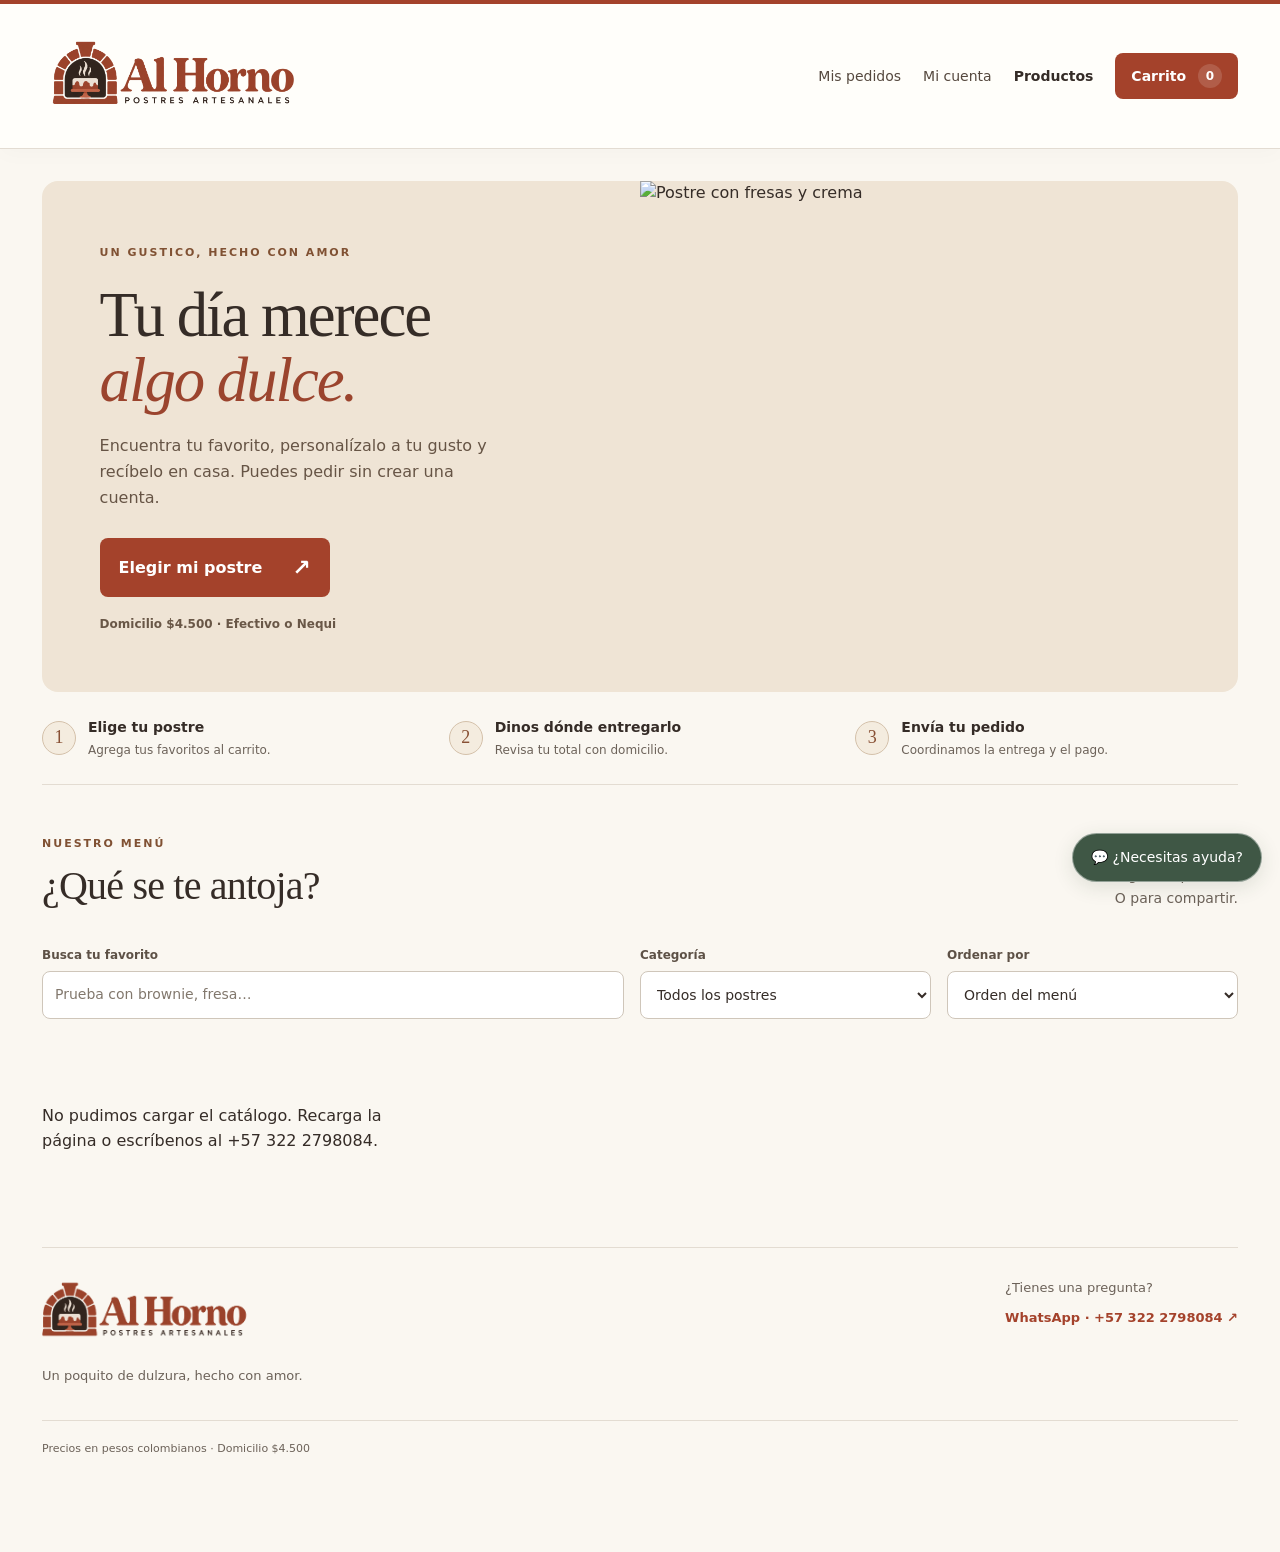
==== docs/index.html @ 8594e7c2 "Add shared product editor, configurable option prices and order confirmation" ====
<!doctype html><html lang="es"><head><meta charset="utf-8"><meta name="viewport" content="width=device-width,initial-scale=1"><meta name="theme-color" content="#ef7428"><title>Al Horno · Postres</title><style>
:root{--ink:#38251c;--accent:#e96923;--cream:#fff8ef;--line:#eadfd3}*{box-sizing:border-box}body{margin:0;background:var(--cream);color:var(--ink);font:16px system-ui,sans-serif}header{background:#fff;position:sticky;top:0;z-index:2;border-bottom:1px solid var(--line)}nav{max-width:1180px;margin:auto;padding:17px 24px;display:flex;justify-content:space-between;align-items:center}.brand{font-size:25px;font-weight:850}.brand small{display:block;font-size:10px;letter-spacing:3px}button,.btn{border:0;border-radius:14px;padding:13px 19px;background:var(--accent);color:white;font:inherit;font-weight:700;cursor:pointer;text-decoration:none}button:focus-visible,a:focus-visible,input:focus-visible,select:focus-visible,textarea:focus-visible{outline:3px solid #5b371b;outline-offset:3px}main{max-width:1180px;margin:auto;padding:30px 24px}.hero{display:grid;grid-template-columns:1.1fr 1fr;overflow:hidden;border-radius:30px;background:#f2e3d2;min-height:340px}.hero div{padding:40px}.hero img{width:100%;height:100%;max-height:380px;object-fit:cover}h1{font-size:clamp(32px,5vw,57px);line-height:1.07;margin:14px 0 22px;letter-spacing:-2px}p{line-height:1.6}.eyebrow{font-size:12px;font-weight:750;letter-spacing:2px}.filters{display:flex;gap:12px;flex-wrap:wrap;margin:24px 0}input,select,textarea{border:1px solid var(--line);border-radius:12px;background:white;padding:12px;font:inherit;width:100%;color:var(--ink)}.filters input{flex:2;min-width:180px}.filters select{flex:1;min-width:150px}.grid{display:grid;grid-template-columns:repeat(3,1fr);gap:22px}.card{background:#fff;border:1px solid var(--line);border-radius:23px;overflow:hidden}.card img{width:100%;height:200px;object-fit:cover}.card>div{padding:20px}.card h3{margin:4px 0}.card p{color:#78695f;min-height:50px;font-size:14px}.row{display:flex;justify-content:space-between;align-items:center;gap:12px}.price{font-size:21px;font-weight:800}.muted{color:#78695f;font-size:14px}.cart{margin-top:35px;background:white;padding:28px;border:1px solid var(--line);border-radius:24px;scroll-margin-top:95px}.item{padding:16px 0;border-bottom:1px solid var(--line)}.item button{padding:7px 12px}.fields{display:grid;grid-template-columns:1fr 1fr;gap:18px;margin:22px 0}.fields label{display:grid;gap:6px}.wide{grid-column:1/-1}footer{text-align:center;padding:30px;color:#78695f}.notice{background:#fff0db;border-radius:12px;padding:14px}.empty{padding:30px;text-align:center}dialog{border:1px solid var(--line);border-radius:25px;padding:28px;max-width:480px;width:calc(100% - 32px)}dialog::backdrop{background:#38251c88}dialog label{display:block;margin:12px 0}dialog label input[type=checkbox]{width:auto}.toast{position:fixed;bottom:22px;left:50%;transform:translateX(-50%);background:var(--ink);color:white;border-radius:20px;padding:13px 20px;z-index:5}.hidden{display:none}@media(max-width:750px){.hero{grid-template-columns:1fr}.hero img{height:200px}.hero div{padding:27px}.grid{grid-template-columns:repeat(2,1fr)}.fields{grid-template-columns:1fr}}@media(max-width:480px){main{padding:20px 14px}.grid{grid-template-columns:1fr}.brand{font-size:22px}.cart{padding:20px}.card img{height:220px}}
.hidden,[hidden]{display:none!important}.detail{max-width:1180px;margin:30px auto;padding:0 24px;display:grid;grid-template-columns:1.1fr 1fr;gap:45px}.detail>img{width:100%;height:620px;max-height:75vh;object-fit:cover;border-radius:18px}.detail h2{font:36px Georgia,serif}.detail label{display:block;margin:16px 0}.detail input[type=checkbox]{width:auto}.detail .btn{display:inline-block;margin:12px 8px 0 0}.detail button[type=submit]{width:100%;margin-top:16px}.cart{margin:10px auto;max-width:850px;min-height:60vh}.navlinks{display:flex;align-items:center;gap:18px}.navlinks>a:not(.btn){color:var(--ink);text-decoration:none}.chat{position:fixed;right:18px;bottom:18px;background:#21883e;color:white;padding:13px 17px;border-radius:12px;text-decoration:none;z-index:3}.toast{bottom:80px}.card>a{display:block}.card h3 a{color:inherit;text-decoration:none}.crumb{color:#78695f;text-decoration:none}.item strong{font-size:18px}@media(max-width:750px){.detail{grid-template-columns:1fr;gap:22px;padding:0 18px}.detail>img{height:320px}.detail h2{font-size:29px}.navlinks{gap:10px}.navlinks>a:not(.btn){font-size:14px}.chat{font-size:13px}.brand small{letter-spacing:1px}}
</style><link rel="icon" type="image/png" href="./assets/al-horno-icon-large.png?v=eda8414104"><link rel="stylesheet" href="./storefront.css?v=51cc67a4f5"><link rel="stylesheet" href="./clarity.css?v=5aaba95f4b"><link rel="stylesheet" href="./commerce.css?v=9906154c77"><script src="./remote-config.js?v=f0d3d9f87b"></script><script src="./pricing.js?v=50b1044f96"></script></head><body><a class="skip-link" href="#catalogo">Saltar al contenido</a><header><nav><a class="brand" href="./index.html" aria-label="Al Horno, inicio"><img class="brand-logo" src="./assets/al-horno-logo.png?v=1d40538fe6" alt="Al Horno · Postres artesanales" width="1942" height="809" fetchpriority="high"></a><div class="navlinks"><a href="#catalogo">Productos</a><a class="btn cart-link" href="./carrito.html">Carrito <span id="count" aria-live="polite">0</span></a></div></nav></header><main><section id="hero" class="hero"><div><span class="eyebrow">UN GUSTICO, HECHO CON AMOR</span><h1>Tu día merece<br><em>algo dulce.</em></h1><p>Encuentra tu favorito, personalízalo a tu gusto y recíbelo en casa. Puedes pedir sin crear una cuenta.</p><a class="btn" href="#catalogo">Elegir mi postre <span aria-hidden="true">↗</span></a><p class="hero-note">Domicilio $4.500 · Efectivo o Nequi</p></div><img src="https://images.unsplash.com/photo-1565958011703-44f9829ba187?auto=format&fit=crop&w=1000&q=84" alt="Postre con fresas y crema"></section><section id="catalogo"><ol class="how-to" aria-label="Cómo hacer tu pedido"><li><span>1</span><div><strong>Elige tu postre</strong><small>Agrega tus favoritos al carrito.</small></div></li><li><span>2</span><div><strong>Dinos dónde entregarlo</strong><small>Revisa tu total con domicilio.</small></div></li><li><span>3</span><div><strong>Envía tu pedido</strong><small>Coordinamos la entrega y el pago.</small></div></li></ol><div class="section-heading"><div><span class="eyebrow">NUESTRO MENÚ</span><h2>¿Qué se te antoja?</h2></div><p>Algo rico para ti.<br>O para compartir.</p></div><div class="filters"><label class="search-label">Busca tu favorito<input id="search" type="search" placeholder="Prueba con brownie, fresa…" aria-label="Buscar postres"></label><label>Categoría<select id="category" aria-label="Categoría"><option value="">Todos los postres</option></select></label><label>Ordenar por<select id="sort" aria-label="Ordenar por"><option value="menu">Orden del menú</option><option value="price-asc">Menor precio</option><option value="price-desc">Mayor precio</option><option value="name">Nombre: A a Z</option></select></label></div><div class="catalog-meta"><p id="results-count" role="status"></p><button id="clear-filters" class="text-button" hidden>Limpiar filtros</button></div><p id="catalog-status" role="status" hidden></p><div id="products" class="grid" aria-live="polite">Cargando postres…</div></section></main><section id="options" class="detail" hidden><img id="detailPhoto" alt=""><div><a class="crumb" href="#catalogo">Inicio / Nuestros productos</a><h2 id="dessert" tabindex="-1"></h2><p id="detailPrice" class="price"></p><p id="detailDescription"></p><form id="customize"><label>Tamaño<select name="size"><option>Original</option><option>Grande (por cotizar)</option></select></label><fieldset class="topping-group"><legend>¿Un toque extra? <span>(opcional)</span></legend><p class="muted">El total se actualiza al elegir. Las opciones sin precio se confirman antes de preparar el pedido.</p><div id="toppings"></div></fieldset><label>Notas para este postre (opcional)<textarea name="note" maxlength="300" placeholder="Cuéntanos cómo lo prefieres"></textarea></label><button type="submit">Agregar al carrito</button></form><a class="btn secondary" href="./carrito.html">Ir a mi carrito →</a><a class="crumb" href="#catalogo">Seguir comprando</a><p id="option-price-note" class="muted" aria-live="polite"></p></div></section><footer><div><img class="brand-logo" src="./assets/al-horno-logo.png?v=1d40538fe6" alt="Al Horno · Postres artesanales" width="1942" height="809" loading="lazy"><p>Un poquito de dulzura, hecho con amor.</p></div><div><span>¿Tienes una pregunta?</span><a href="https://wa.me/573222798084" target="_blank" rel="noopener">WhatsApp · +57 322 2798084 ↗</a></div><small>Precios en pesos colombianos · Domicilio $4.500</small></footer><a class="chat" href="https://wa.me/573222798084" target="_blank" rel="noopener">💬 Chatea con nosotros</a><div id="toast" class="toast hidden" role="status"></div><script src="./catalog.js?v=1d59ec8128"></script><script src="./storefront.js?v=91a97d02af"></script><script src="./admin-products.js?v=a3c7f817d7"></script><script src="./accounts.js?v=cd4191b934"></script><script src="./product-photos.js?v=41c7fa911b"></script></body></html>
---- docs/clarity.css ----
/* Readable storefront and separate checkout. */
:root{--ink:#352c27;--accent:#a4422b;--cream:#faf7f1;--line:#e3dcd2;--muted:#6c6259;--green:#3f5745;scroll-behavior:smooth}
body{background:var(--cream);line-height:1.5;-webkit-font-smoothing:antialiased}button,input,select,textarea{font:inherit}button,.btn{border-radius:8px;min-height:44px;transition:background .18s,transform .18s,box-shadow .18s}button:hover,.btn:hover{background:#83351f;box-shadow:0 4px 14px #42251515}button:active,.btn:active{transform:translateY(1px)}button:disabled{opacity:.55;cursor:not-allowed;box-shadow:none}a{color:var(--accent)}input,select,textarea{border-color:#cfc6ba;background:#fff;border-radius:8px;min-height:48px}textarea{resize:vertical}input::placeholder,textarea::placeholder{color:#82786d}input:focus,select:focus,textarea:focus{border-color:var(--accent)}:focus-visible{outline:3px solid #9c5c26;outline-offset:4px}h2{font:500 clamp(28px,3.4vw,40px)/1.15 Georgia,serif;letter-spacing:-.8px}h3{line-height:1.4}.muted{color:var(--muted);font-size:14px}.eyebrow{font-size:11px;letter-spacing:2px;color:#805133}.row{gap:16px}.skip-link{position:fixed;left:16px;top:-100px;z-index:20;background:white;padding:12px}.skip-link:focus{top:10px}
header{border-top:4px solid #a4422b;border-bottom:1px solid var(--line);box-shadow:0 4px 22px #30251a06;background:#fffefa}nav{max-width:1260px;padding:18px 32px;gap:24px}.brand{display:flex;align-items:center;gap:10px;text-decoration:none;white-space:nowrap;font:600 29px Georgia,serif;color:var(--ink)}.brand-icon{display:grid;place-items:center;background:#f2e4d6;color:#a4422b;width:42px;height:42px;border-radius:50%;font-size:32px}.brand small{font:600 9px system-ui;letter-spacing:2.2px;margin-top:5px;color:#7b6250}.navlinks{gap:22px;flex-wrap:wrap}.navlinks>a:not(.btn){font-size:14px;font-weight:600}.navlinks .account-link{border:0;background:none;padding:8px 0;color:#55483e;font-size:14px}.cart-link{display:flex;gap:12px;align-items:center;font-size:14px;padding:11px 16px}.cart-link #count{border-radius:50%;min-width:24px;height:24px;display:grid;place-items:center;background:#ffffff25;font-size:12px}.account-link{background:#fff;color:var(--ink);border:1px solid var(--line);padding:10px 14px;font-size:14px;display:inline-block;text-decoration:none}.account-link:hover{background:#f0e7dc;color:var(--ink)}
main{max-width:1260px;padding:32px}.hero{border-radius:16px;background:#efe4d5;border:0;min-height:410px;grid-template-columns:1fr 1fr;position:relative}.hero>div{padding:clamp(28px,4.5vw,58px);align-self:center}.hero h1{font:500 clamp(40px,4.9vw,66px)/1.04 Georgia,serif;letter-spacing:-2px;margin:20px 0}.hero h1 em{color:#9b442e;font-weight:400}.hero p{color:#665445;font-size:16px;max-width:390px;margin-bottom:28px}.hero .btn{display:inline-flex;gap:30px;align-items:center}.hero .btn span{font-size:22px}.hero .hero-note{margin:18px 0 0;font-size:12px;color:#695747;font-weight:600}.hero img{height:100%;max-height:470px;min-height:410px;object-fit:cover}
#catalogo{scroll-margin-top:110px}.how-to{list-style:none;display:grid;grid-template-columns:repeat(3,1fr);padding:25px 0;margin:0 0 45px;border-bottom:1px solid var(--line);gap:24px}.how-to li{display:flex;align-items:center;gap:12px}.how-to li>span{flex:none;border:1px solid #d4c1aa;background:#f4ecdf;width:34px;height:34px;border-radius:50%;display:grid;place-items:center;font:18px Georgia,serif;color:#885034}.how-to strong{display:block;font-size:14px;font-weight:650}.how-to small{display:block;font-size:12px;color:var(--muted);margin-top:3px}.section-heading{display:flex;justify-content:space-between;align-items:end;gap:20px}.section-heading h2{margin:9px 0}.section-heading p{font-size:14px;color:var(--muted);margin:0 0 9px}.filters{display:grid;grid-template-columns:2fr 1fr 1fr;gap:16px;margin:28px 0 8px}.filters label{font-size:12px;font-weight:650;color:#5d5146}.filters input,.filters select{display:block;margin-top:7px;font-size:14px;width:100%;min-width:0;font-weight:400;background:white}.catalog-meta{display:flex;justify-content:space-between;align-items:center;min-height:45px;margin-bottom:15px}.catalog-meta p{font-size:13px;color:var(--muted);margin:0}.text-button{border:0;background:transparent;color:var(--accent);padding:8px 4px;font-size:14px;font-weight:600;min-height:44px}.text-button:hover{background:#f5eee4;color:#7c3524;box-shadow:none}.grid{grid-template-columns:repeat(3,minmax(0,1fr));gap:26px}.card{background:#fffefa;border:1px solid var(--line);border-radius:12px;box-shadow:0 3px 8px #39241503;display:flex;flex-direction:column}.card:hover{transform:translateY(-4px);box-shadow:0 12px 28px #39241512}.card img{height:230px;display:block}.card>div{padding:22px;flex:1;display:flex;flex-direction:column}.card>div>.muted{font-size:10px;text-transform:uppercase;letter-spacing:1.6px;color:#856047;font-weight:700}.card h3{font:500 23px/1.2 Georgia,serif;margin:10px 0 0}.card p{font-size:14px;color:var(--muted);line-height:1.55;margin:12px 0 20px;flex:1;min-height:44px}.card .row{border-top:1px solid #eee7de;padding-top:16px;gap:8px;flex-wrap:wrap}.card .price{font-size:19px;font-weight:700;color:var(--ink)}.card button{font-size:13px;padding:10px 13px;background:#f0e5d7;color:#823c29;border:1px solid #e2c9b5}.card button:hover{background:#a4422b;color:white}.card button span{margin-left:5px}.empty{grid-column:1/-1;text-align:center;background:#fcf9f4;border:1px dashed #d5cabb;padding:38px 22px;border-radius:12px;width:100%}.empty h3{font:26px Georgia,serif;margin:12px 0}.empty p{color:var(--muted);font-size:14px;margin:12px auto 25px;max-width:380px}.empty .btn{display:inline-block}.empty-icon{font:50px Georgia,serif;color:#a76b47}
.detail{max-width:1260px;padding:10px 32px 35px;margin:25px auto;gap:55px;grid-template-columns:1fr 1fr}.detail>img{height:590px;max-height:75vh;border-radius:12px;box-shadow:none}.detail h2{font:42px/1.1 Georgia,serif;margin:24px 0 14px}.detail .price{font-size:26px;color:var(--accent)}.detail .crumb{font-size:13px}.detail label{font-size:14px;font-weight:600}.detail select,.detail textarea{margin-top:8px;font-weight:400}.detail form{border-top:1px solid var(--line);padding-top:8px;margin-top:26px}.topping-group{border:0;margin:22px 0 0;padding:0;min-width:0}.topping-group legend{font-weight:650;font-size:14px}.topping-group legend span{font-weight:400;color:var(--muted)}.topping-group .muted{font-size:12px;margin:5px 0 12px}#toppings{display:flex;gap:8px;flex-wrap:wrap}#toppings label{display:flex;align-items:center;gap:8px;border:1px solid var(--line);border-radius:8px;padding:10px 12px;margin:0;font-size:13px;font-weight:400;background:#fff}#toppings label:has(input:checked){border-color:var(--accent);background:#f7e7dc;color:#853821}#toppings input{min-height:0;accent-color:var(--accent);width:17px;height:17px;margin:0}.secondary{background:#f0e7dc;color:var(--ink);border:1px solid var(--line)}.secondary:hover{background:#e6d9c9;color:var(--ink)}.detail .secondary{font-size:14px}.detail .btn{margin-right:18px}
.cart{max-width:none;border:0;border-radius:0;background:none;box-shadow:none;padding:0;margin:0;min-height:65vh}.cart>.crumb{font-size:14px}.cart>.section-heading{margin:28px 0}.cart h2{font-size:44px}.cart-layout{display:grid;grid-template-columns:1.15fr 1fr;gap:32px;align-items:start}.cart-layout.is-empty{grid-template-columns:1fr}.cart-products,#checkout{background:#fffefa;border:1px solid var(--line);border-radius:12px;padding:26px}.cart-products h3,#checkout h3{font:24px Georgia,serif;margin:0 0 10px}.item{padding:22px 0;border-bottom:1px solid var(--line)}.item:last-child{border-bottom:0;padding-bottom:0}.item strong{font-size:16px}.item>.row:first-child{align-items:start}.item b{white-space:nowrap;font-size:15px}.item .muted{font-size:13px;overflow-wrap:anywhere}.item button{min-height:40px;border-radius:7px}.item [data-step]{background:#f2e8dc;color:var(--ink);border:1px solid #d8c8b7;min-width:40px}.item [data-remove]{background:none;color:#9c422d;font-size:12px;padding:8px}.fields{grid-template-columns:1fr 1fr;gap:14px;margin:22px 0}.fields label,.paylabel{font-size:13px;font-weight:600}.fields input,.fields textarea{font-size:14px;font-weight:400}.totals{padding:16px 18px;background:#f4ecdf;border-radius:10px;margin:22px 0;border:1px solid #e9decd}.totals .row{font-size:14px;margin:7px 0;padding:0}.totals .grand{border-top:1px solid #dcccba;padding-top:14px;margin-top:14px;font-size:18px;font-weight:700;align-items:start}.totals .grand>span:last-child{white-space:nowrap;font-size:22px;color:#963f2b}.checkout-help{font-size:12px;color:#6e5c4c;margin:12px 0 0}.paylabel{display:block;margin:20px 0}.paylabel select{margin-top:8px;font-weight:400;font-size:14px}.notice{background:#f6f0e5;color:#6b533c;font-size:13px;border-radius:8px;padding:13px 15px;line-height:1.6}#checkout>button[type=submit]{width:100%;font-size:15px}#checkout>.muted:last-child{font-size:12px;text-align:center;line-height:1.6}.chat{background:var(--green);color:white;border:1px solid #ffffff70;padding:13px 18px;border-radius:50px;font-size:14px;box-shadow:0 5px 20px #263f2920;cursor:pointer}.chat:hover{background:#2d4032}.toast{background:#352c27;border-radius:10px;max-width:calc(100% - 28px);width:max-content;font-size:14px;bottom:85px;box-shadow:0 8px 25px #352c2722}.crumb{color:#6b5949}.crumb:hover{color:var(--accent)}
dialog{background:#fffefa;border:1px solid var(--line);border-radius:16px;box-shadow:0 24px 90px #211b2240;padding:30px;max-height:90vh;overflow:auto}dialog::backdrop{background:#27211d88;backdrop-filter:blur(3px)}dialog h2{font-size:30px}.auth-modal{width:min(460px,calc(100% - 24px));max-width:460px}.auth-modal h2{margin:25px 0 20px}.auth-modal .close{min-width:44px;background:#f3eee7;color:var(--ink);padding:8px}.auth-modal label{font-size:14px;margin:17px 0}.auth-modal input,.auth-modal textarea{margin-top:7px}.auth-modal .auth-tabs{display:flex;gap:4px;background:#f2ebe0;border:0;border-radius:9px;padding:4px;margin-top:22px}.auth-modal .auth-tabs button{flex:1;background:none;color:#695749;font-size:14px;padding:10px 8px;border-radius:6px}.auth-modal .auth-tabs button[aria-selected=true]{background:#fffefa;color:#8c3b27;box-shadow:0 2px 8px #34241e12;border:0}.auth-modal .submit,.auth-modal form button[type=submit]{width:100%;margin:12px 0}.auth-guest{width:100%;background:#f2e9dc;color:var(--ink);border:1px solid #dfd1bf;font-size:14px;margin-top:8px}.auth-guest:hover{background:#e9dbca;color:var(--ink)}.auth-message{background:#f7eddb;border-left:3px solid #a76b30;border-radius:6px;padding:13px;font-size:14px;line-height:1.6}.auth-modal .password-toggle{display:block;margin:-10px 0 0 auto;font-size:12px}.dashboard{width:min(1000px,calc(100% - 24px));max-width:1000px;padding:30px;border-radius:16px}.dashboard>.row{align-items:start}.dashboard h2{margin:5px 0;font-size:32px}.panel-tools{display:flex;justify-content:space-between;align-items:center;gap:12px;border-bottom:1px solid var(--line);padding:12px 0 20px;margin-bottom:20px}.panel-tabs{display:flex;gap:8px}.panel-tabs button[aria-pressed=true]{background:var(--green);color:#fff;border-color:var(--green)}#ah-orders-list{display:grid;grid-template-columns:repeat(2,minmax(0,1fr));gap:18px;align-items:start}.order-card{border:1px solid var(--line);border-radius:12px;padding:22px;background:#fcf9f3;overflow-wrap:anywhere;font-size:14px;margin:0}.order-card p{margin:12px 0}.order-card .account-link{font-size:12px}.badge{padding:5px 9px;border-radius:20px;background:#ede7de;color:#57493c;font-size:11px;text-transform:uppercase;letter-spacing:.4px;white-space:nowrap}.badge[data-state=entregado]{background:#e5eee3;color:#345b36}.badge[data-state=preparando],.badge[data-state=en_camino]{background:#f7e8cb;color:#754e19}.badge[data-state=cancelado]{background:#f3dfdc;color:#8f3431}.status-control{border-top:1px solid var(--line);padding-top:16px;font-size:12px;font-weight:600}.status-control select{margin-top:8px;font-weight:400;font-size:14px}#ah-admin-support{display:grid;gap:12px}#ah-admin-support h2{font-size:24px;margin-bottom:10px}#ah-admin-support>.account-link{text-align:left;padding:18px;background:#fcf9f3}#ah-orders-status{font-size:12px;margin-top:20px}.messages{max-height:320px;overflow:auto;display:grid;gap:10px;margin:16px 0}.message{padding:13px 15px;background:#f2e9dc;border-radius:12px 12px 12px 3px;font-size:14px}.message.staff{background:#e5eee4;border-radius:12px 12px 3px 12px}.message p{margin:6px 0;white-space:pre-wrap;overflow-wrap:anywhere}.message small{font-size:11px;color:#766757}#ah-thread-list{display:flex;gap:8px;flex-wrap:wrap}#ah-thread-list button{font-size:12px}
footer{border-top:1px solid var(--line);max-width:1196px;margin:45px auto 0;padding:30px 0 95px;display:flex;justify-content:space-between;gap:25px;flex-wrap:wrap;text-align:left;color:var(--muted);font-size:13px}footer strong{font:28px Georgia,serif;color:var(--ink)}footer p{margin:8px 0}footer a{display:block;margin-top:10px;text-decoration:none;font-weight:600}footer small{width:100%;border-top:1px solid var(--line);padding-top:20px;font-size:11px}
@media(max-width:1000px){nav{padding:15px 24px;gap:16px}.navlinks{gap:14px}.hero>div{padding:30px}.hero h1{font-size:48px}.grid{gap:18px}.card>div{padding:17px}.card img{height:190px}.card h3{font-size:21px}.cart-layout{gap:20px;grid-template-columns:1fr 1fr}.cart-products,#checkout{padding:20px}.fields{grid-template-columns:1fr}.how-to{gap:15px}.how-to small{font-size:11px}footer{margin-left:32px;margin-right:32px}}
@media(max-width:750px){nav{flex-wrap:wrap;padding:12px 18px;gap:12px}.brand{font-size:25px}.brand-icon{width:34px;height:34px;font-size:27px}.navlinks{width:100%;flex:auto;display:flex;justify-content:space-between;gap:8px}.navlinks .account-link,.navlinks>a:not(.btn){font-size:12px}.navlinks .cart-link{min-height:42px;padding:8px 12px;font-size:12px}.navlinks .cart-link #count{height:20px;min-width:20px}.hero{grid-template-columns:1.1fr 1fr;min-height:330px}.hero h1{font-size:40px;letter-spacing:-1px}.hero>div{padding:26px}.hero img{height:100%;min-height:330px}.hero p{font-size:14px;margin-bottom:22px}.hero .hero-note{font-size:11px}.hero .btn{font-size:13px;gap:12px}.how-to{margin-bottom:30px}.how-to li{align-items:start;gap:8px}.how-to li>span{width:25px;height:25px;font-size:14px}.how-to strong{font-size:12px}.how-to small{line-height:1.5}.grid{grid-template-columns:repeat(2,minmax(0,1fr))}.filters{grid-template-columns:1fr 1fr}.search-label{grid-column:1/-1}.detail{grid-template-columns:1fr;padding:0 24px;gap:25px}.detail>img{height:380px;max-height:none}.detail h2{font-size:34px}.cart-layout{grid-template-columns:1fr}.cart h2{font-size:36px}.fields{grid-template-columns:1fr 1fr}#catalogo{scroll-margin-top:145px}.dashboard{padding:22px}#ah-orders-list{grid-template-columns:1fr}main{padding:24px}.section-heading p{font-size:12px}footer{margin-left:24px;margin-right:24px}}
@media(max-width:480px){main{padding:18px 16px}.hero{grid-template-columns:1fr;min-height:0}.hero>div{padding:30px 25px}.hero h1{font-size:44px}.hero img{height:190px;min-height:0;object-position:center 45%}.hero .hero-note{font-size:12px}.how-to{grid-template-columns:1fr;padding:20px 4px;gap:14px;margin-bottom:30px}.how-to li{align-items:center;gap:13px}.how-to li>span{width:29px;height:29px}.how-to strong{font-size:13px}.how-to small{font-size:12px;margin-top:1px}.section-heading{align-items:start}.section-heading>p{display:none}.section-heading h2{font-size:32px}.filters{gap:12px;margin-top:20px}.grid{grid-template-columns:1fr;gap:20px}.card img{height:235px}.card>div{padding:22px}.card h3{font-size:25px}.card p{min-height:0}.card .row{flex-wrap:nowrap}.card .price{font-size:20px}.card button{font-size:14px;padding:10px 15px}.chat{bottom:14px;right:14px;font-size:13px;padding:12px 16px}.detail{padding:0 16px}.detail>img{height:310px}.detail h2{font-size:32px}.fields{grid-template-columns:1fr}.cart>.section-heading{margin:25px 0}.cart-products,#checkout{padding:20px}.item .row{gap:8px}.totals{padding:14px}.totals .grand{font-size:16px}.totals .grand>span:last-child{font-size:20px}.auth-modal{padding:23px}.auth-modal h2{font-size:29px}.dashboard{padding:20px}.dashboard h2{font-size:26px}.panel-tools{gap:7px}.panel-tabs{gap:6px}.panel-tabs button{padding:9px;font-size:13px}.panel-tools>.text-button{font-size:12px}.order-card{padding:17px}.order-card>.row{gap:8px;flex-wrap:wrap}footer{margin:35px 16px 0;display:block;padding-top:28px}footer>div{margin-bottom:24px}footer small{display:block}.toast{font-size:13px;width:calc(100% - 28px);text-align:center}}
@media(prefers-reduced-motion:reduce){*,*::before,*::after{animation:none!important;transition:none!important;scroll-behavior:auto!important}}
.hero img{max-height:none}
#ah-admin-products{max-width:680px;margin:0 auto}#ah-photo-form label{display:block;font-size:14px;font-weight:600;margin:18px 0}#ah-photo-form select,#ah-photo-form input{display:block;width:100%;margin-top:8px}#ah-photo-preview{display:block;width:100%;height:280px;object-fit:contain;background:#f2ebe0;border-radius:12px;margin:20px 0}#ah-photo-file{padding:12px;font-weight:400;border:1px solid var(--line)}.photo-actions{display:flex;gap:10px;flex-wrap:wrap}.photo-actions button{padding:12px 16px}.panel-tabs{flex-wrap:wrap}#ah-photo-status{min-height:24px}#ah-photo-preview:not([src]){display:none}@media(max-width:480px){.panel-tools{align-items:start}.photo-actions{flex-direction:column}#ah-photo-preview{height:220px}}
.whatsapp-order-option{margin-top:24px;text-align:center}.order-divider{display:flex;align-items:center;gap:12px;color:var(--muted);font-size:13px}.order-divider::before,.order-divider::after{content:"";height:1px;background:var(--line);flex:1}#checkout .whatsapp-order{width:100%;background:#216e41;color:#fff;border:1px solid #216e41;font-size:15px;padding:14px 16px}#checkout .whatsapp-order:hover{background:#185532}.whatsapp-order-option #whatsapp-order-help{font-size:12px;line-height:1.6;color:var(--muted);margin:12px 0 0}

/* Approved original Al Horno logo, with its transparent background preserved. */
.brand{flex-shrink:0}.brand-logo{display:block;width:260px;height:auto;max-width:100%;object-fit:contain}footer .brand-logo{width:220px;margin:-12px 0 0 -9px}@media(max-width:750px){.brand-logo{width:220px}nav{row-gap:4px}}
---- docs/commerce.css ----
.stock-label{display:inline-block;background:#f3e5db;color:#74482e;padding:5px 9px;border-radius:6px;font-size:12px;margin-left:8px}.sold-out img{opacity:.65}.quote-note{font-size:13px;color:#855015}.form-error{color:#a22e24;font-size:14px;line-height:1.6}.editor-hint,#catalog-status{background:#f8eedf;border-radius:10px;padding:14px;line-height:1.6;font-size:14px}.product-editor{padding-bottom:30px;margin-bottom:30px;border-bottom:1px solid var(--line)}.product-editor h3{margin:8px 0}.product-editor label{display:grid;gap:7px;font-size:14px;font-weight:600}.product-editor fieldset{border:1px solid var(--line);border-radius:12px;margin:20px 0;padding:16px}.product-editor legend{font-weight:700;padding:0 8px}.product-editor .fields{gap:16px}.option-editor-row{display:grid;grid-template-columns:1fr 140px auto;align-items:end;gap:10px;margin:12px 0}.option-editor-row input{min-width:0}.option-editor-row button{margin-bottom:10px}.editor-actions{display:flex;gap:12px;flex-wrap:wrap}.product-editor [role=status]{min-height:24px;line-height:1.6}.product-editor>label{margin:20px 0}.product-editor input[readonly]{background:#f3eee7;color:#766858}button:disabled{opacity:.5;cursor:not-allowed}#option-price-note{min-height:44px}.order-success{max-width:600px;padding:32px}.order-success h2{font:36px Georgia,serif;margin:14px 0}.success-icon{width:48px;height:48px;display:grid;place-items:center;border-radius:50%;background:#e5eddf;color:#346034;font-size:26px}.confirmation-number{font-size:18px;font-weight:700;overflow-wrap:anywhere}.confirmation-total{padding:16px;background:#f8eedf;border-radius:12px;margin:20px 0}.confirmation-items{padding:0;list-style:none}.confirmation-items li{padding:10px 0;border-bottom:1px solid var(--line)}.confirmation-actions{display:flex;flex-wrap:wrap;gap:12px;margin-top:24px}.confirmation-actions button{flex:1}.checkout-channel{padding:12px 0;color:var(--ink);font-weight:600}#checkout-status{line-height:1.6}#checkout .notice{font-size:13px}#ah-admin-products{max-width:760px}#detailPrice{font-variant-numeric:tabular-nums}@media(max-width:600px){.product-editor>.row{align-items:start;flex-wrap:wrap}.option-editor-row{grid-template-columns:1fr 110px}.option-editor-row>button,.option-editor-row>span{grid-column:1/-1;justify-self:end;margin:0}.product-editor fieldset{padding:12px}.order-success{padding:24px}.order-success h2{font-size:29px}.confirmation-actions{flex-direction:column}.product-editor .fields{grid-template-columns:1fr}}
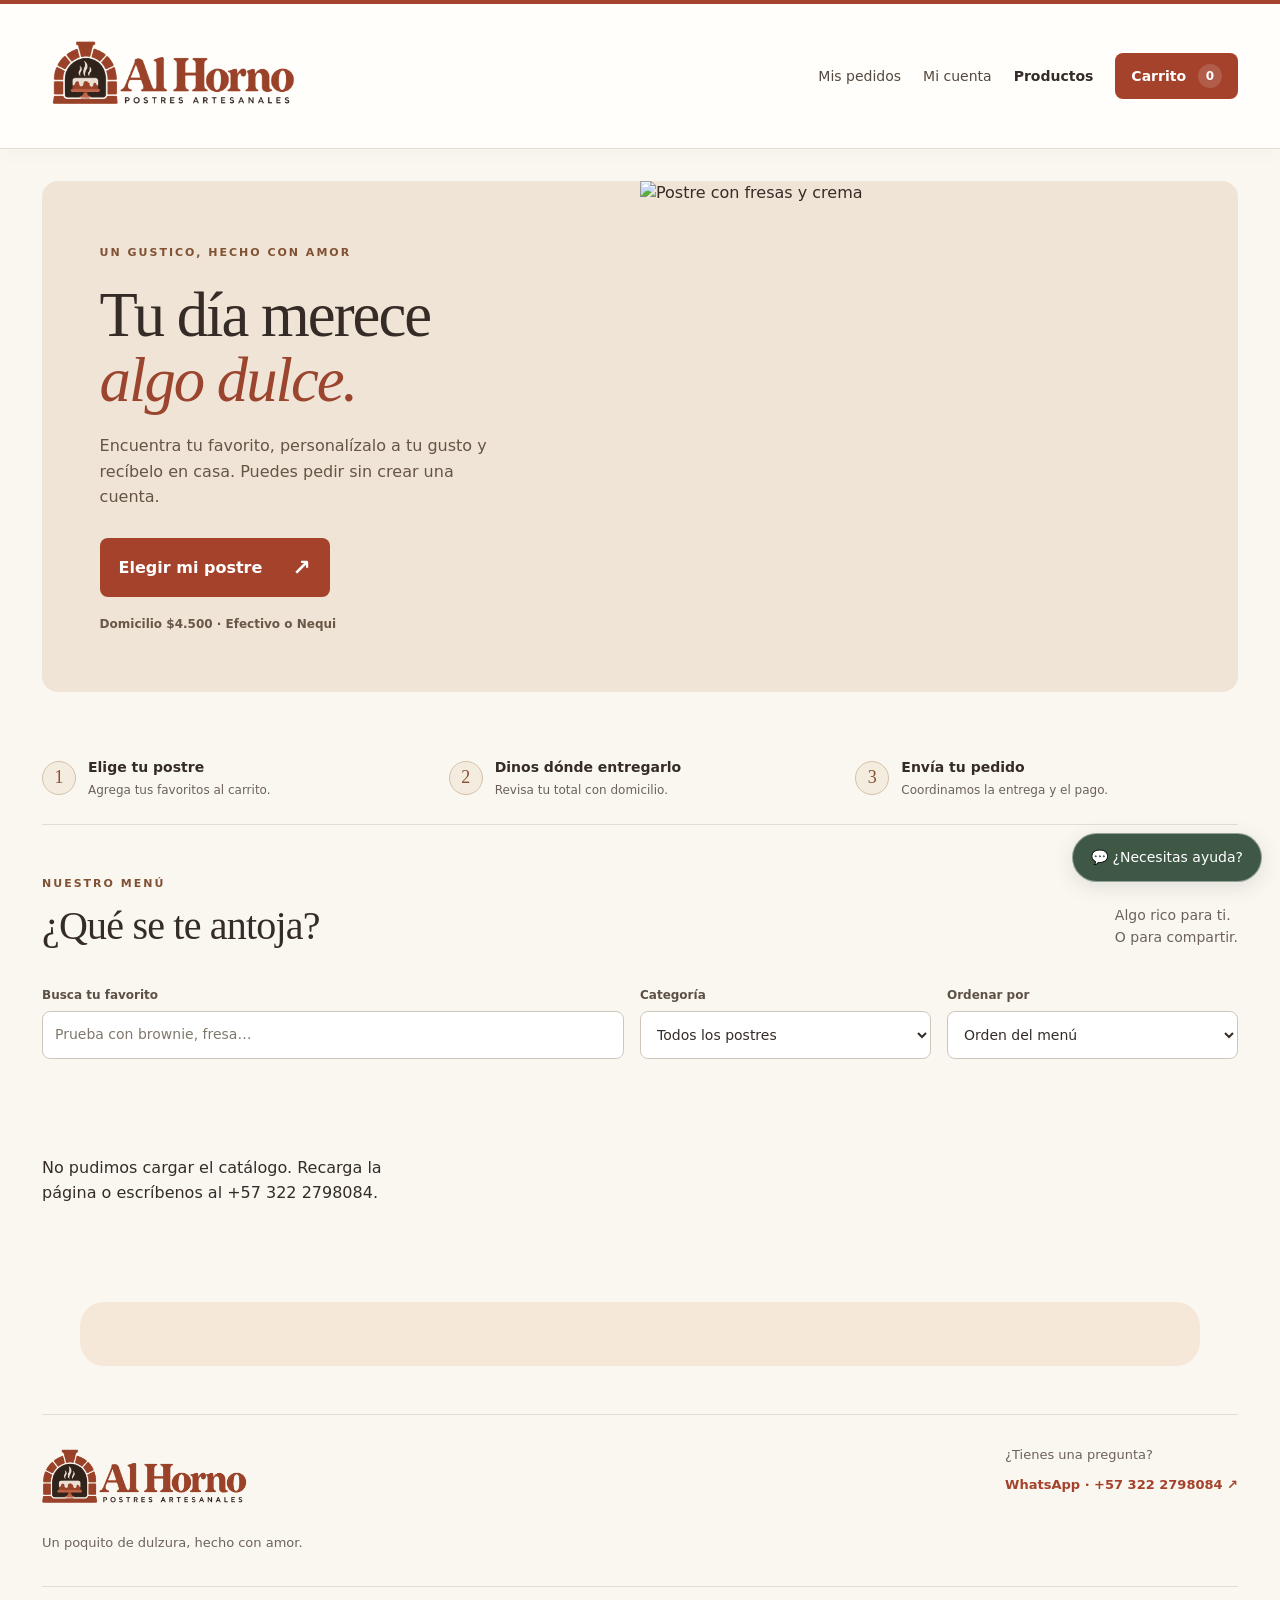
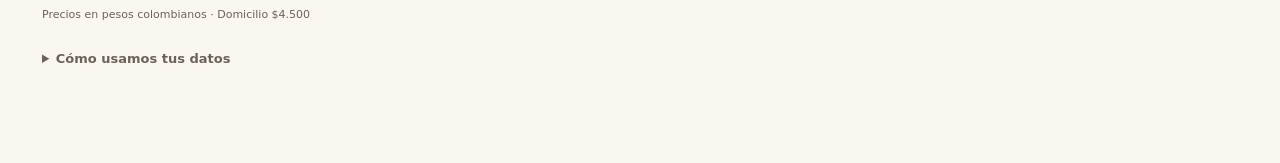
==== commit 0b1e6d4c: "Add delivery settings, verified reviews, promotions and mobile storefront" ====
--- a/docs/index.html
+++ b/docs/index.html
@@ -1,4 +1,4 @@
-<!doctype html><html lang="es"><head><meta charset="utf-8"><meta name="viewport" content="width=device-width,initial-scale=1"><meta name="theme-color" content="#ef7428"><title>Al Horno · Postres</title><style>
+<!doctype html><html lang="es"><head><meta charset="utf-8"><meta name="viewport" content="width=device-width,initial-scale=1"><meta name="theme-color" content="#ef7428"><title>Al Horno · Postres en San Gil</title><meta name="description" content="Elige tus postres favoritos en Al Horno, San Gil. Personaliza tu pedido, revisa el domicilio y paga con efectivo o Nequi. También puedes pedir por WhatsApp."><meta property="og:type" content="website"><meta property="og:title" content="Al Horno · Postres en San Gil"><meta property="og:description" content="Un gustico hecho con amor. Explora el menú y personaliza tu pedido."><meta property="og:image" content="https://al-horno.github.io/al-horno/assets/al-horno-logo.png"><meta property="og:url" content="https://al-horno.github.io/al-horno/"><link rel="canonical" href="https://al-horno.github.io/al-horno/"><meta name="referrer" content="strict-origin-when-cross-origin"><meta http-equiv="Content-Security-Policy" content="default-src 'self'; script-src 'self'; style-src 'self' 'unsafe-inline'; img-src 'self' https: data: blob:; connect-src 'self' https://tuetmzsfyosopuyscpuf.supabase.co; object-src 'none'; base-uri 'self'; form-action 'none'"><script type="application/ld+json">{"@context":"https://schema.org","@type":"Bakery","name":"Al Horno","url":"https://al-horno.github.io/al-horno/","telephone":"+573222798084","image":"https://al-horno.github.io/al-horno/assets/al-horno-logo.png","address":{"@type":"PostalAddress","addressLocality":"San Gil","addressRegion":"Santander","addressCountry":"CO"},"currenciesAccepted":"COP"}</script><style>
 :root{--ink:#38251c;--accent:#e96923;--cream:#fff8ef;--line:#eadfd3}*{box-sizing:border-box}body{margin:0;background:var(--cream);color:var(--ink);font:16px system-ui,sans-serif}header{background:#fff;position:sticky;top:0;z-index:2;border-bottom:1px solid var(--line)}nav{max-width:1180px;margin:auto;padding:17px 24px;display:flex;justify-content:space-between;align-items:center}.brand{font-size:25px;font-weight:850}.brand small{display:block;font-size:10px;letter-spacing:3px}button,.btn{border:0;border-radius:14px;padding:13px 19px;background:var(--accent);color:white;font:inherit;font-weight:700;cursor:pointer;text-decoration:none}button:focus-visible,a:focus-visible,input:focus-visible,select:focus-visible,textarea:focus-visible{outline:3px solid #5b371b;outline-offset:3px}main{max-width:1180px;margin:auto;padding:30px 24px}.hero{display:grid;grid-template-columns:1.1fr 1fr;overflow:hidden;border-radius:30px;background:#f2e3d2;min-height:340px}.hero div{padding:40px}.hero img{width:100%;height:100%;max-height:380px;object-fit:cover}h1{font-size:clamp(32px,5vw,57px);line-height:1.07;margin:14px 0 22px;letter-spacing:-2px}p{line-height:1.6}.eyebrow{font-size:12px;font-weight:750;letter-spacing:2px}.filters{display:flex;gap:12px;flex-wrap:wrap;margin:24px 0}input,select,textarea{border:1px solid var(--line);border-radius:12px;background:white;padding:12px;font:inherit;width:100%;color:var(--ink)}.filters input{flex:2;min-width:180px}.filters select{flex:1;min-width:150px}.grid{display:grid;grid-template-columns:repeat(3,1fr);gap:22px}.card{background:#fff;border:1px solid var(--line);border-radius:23px;overflow:hidden}.card img{width:100%;height:200px;object-fit:cover}.card>div{padding:20px}.card h3{margin:4px 0}.card p{color:#78695f;min-height:50px;font-size:14px}.row{display:flex;justify-content:space-between;align-items:center;gap:12px}.price{font-size:21px;font-weight:800}.muted{color:#78695f;font-size:14px}.cart{margin-top:35px;background:white;padding:28px;border:1px solid var(--line);border-radius:24px;scroll-margin-top:95px}.item{padding:16px 0;border-bottom:1px solid var(--line)}.item button{padding:7px 12px}.fields{display:grid;grid-template-columns:1fr 1fr;gap:18px;margin:22px 0}.fields label{display:grid;gap:6px}.wide{grid-column:1/-1}footer{text-align:center;padding:30px;color:#78695f}.notice{background:#fff0db;border-radius:12px;padding:14px}.empty{padding:30px;text-align:center}dialog{border:1px solid var(--line);border-radius:25px;padding:28px;max-width:480px;width:calc(100% - 32px)}dialog::backdrop{background:#38251c88}dialog label{display:block;margin:12px 0}dialog label input[type=checkbox]{width:auto}.toast{position:fixed;bottom:22px;left:50%;transform:translateX(-50%);background:var(--ink);color:white;border-radius:20px;padding:13px 20px;z-index:5}.hidden{display:none}@media(max-width:750px){.hero{grid-template-columns:1fr}.hero img{height:200px}.hero div{padding:27px}.grid{grid-template-columns:repeat(2,1fr)}.fields{grid-template-columns:1fr}}@media(max-width:480px){main{padding:20px 14px}.grid{grid-template-columns:1fr}.brand{font-size:22px}.cart{padding:20px}.card img{height:220px}}
 .hidden,[hidden]{display:none!important}.detail{max-width:1180px;margin:30px auto;padding:0 24px;display:grid;grid-template-columns:1.1fr 1fr;gap:45px}.detail>img{width:100%;height:620px;max-height:75vh;object-fit:cover;border-radius:18px}.detail h2{font:36px Georgia,serif}.detail label{display:block;margin:16px 0}.detail input[type=checkbox]{width:auto}.detail .btn{display:inline-block;margin:12px 8px 0 0}.detail button[type=submit]{width:100%;margin-top:16px}.cart{margin:10px auto;max-width:850px;min-height:60vh}.navlinks{display:flex;align-items:center;gap:18px}.navlinks>a:not(.btn){color:var(--ink);text-decoration:none}.chat{position:fixed;right:18px;bottom:18px;background:#21883e;color:white;padding:13px 17px;border-radius:12px;text-decoration:none;z-index:3}.toast{bottom:80px}.card>a{display:block}.card h3 a{color:inherit;text-decoration:none}.crumb{color:#78695f;text-decoration:none}.item strong{font-size:18px}@media(max-width:750px){.detail{grid-template-columns:1fr;gap:22px;padding:0 18px}.detail>img{height:320px}.detail h2{font-size:29px}.navlinks{gap:10px}.navlinks>a:not(.btn){font-size:14px}.chat{font-size:13px}.brand small{letter-spacing:1px}}
-</style><link rel="icon" type="image/png" href="./assets/al-horno-icon-large.png?v=eda8414104"><link rel="stylesheet" href="./storefront.css?v=51cc67a4f5"><link rel="stylesheet" href="./clarity.css?v=5aaba95f4b"><link rel="stylesheet" href="./commerce.css?v=9906154c77"><script src="./remote-config.js?v=f0d3d9f87b"></script><script src="./pricing.js?v=50b1044f96"></script></head><body><a class="skip-link" href="#catalogo">Saltar al contenido</a><header><nav><a class="brand" href="./index.html" aria-label="Al Horno, inicio"><img class="brand-logo" src="./assets/al-horno-logo.png?v=1d40538fe6" alt="Al Horno · Postres artesanales" width="1942" height="809" fetchpriority="high"></a><div class="navlinks"><a href="#catalogo">Productos</a><a class="btn cart-link" href="./carrito.html">Carrito <span id="count" aria-live="polite">0</span></a></div></nav></header><main><section id="hero" class="hero"><div><span class="eyebrow">UN GUSTICO, HECHO CON AMOR</span><h1>Tu día merece<br><em>algo dulce.</em></h1><p>Encuentra tu favorito, personalízalo a tu gusto y recíbelo en casa. Puedes pedir sin crear una cuenta.</p><a class="btn" href="#catalogo">Elegir mi postre <span aria-hidden="true">↗</span></a><p class="hero-note">Domicilio $4.500 · Efectivo o Nequi</p></div><img src="https://images.unsplash.com/photo-1565958011703-44f9829ba187?auto=format&fit=crop&w=1000&q=84" alt="Postre con fresas y crema"></section><section id="catalogo"><ol class="how-to" aria-label="Cómo hacer tu pedido"><li><span>1</span><div><strong>Elige tu postre</strong><small>Agrega tus favoritos al carrito.</small></div></li><li><span>2</span><div><strong>Dinos dónde entregarlo</strong><small>Revisa tu total con domicilio.</small></div></li><li><span>3</span><div><strong>Envía tu pedido</strong><small>Coordinamos la entrega y el pago.</small></div></li></ol><div class="section-heading"><div><span class="eyebrow">NUESTRO MENÚ</span><h2>¿Qué se te antoja?</h2></div><p>Algo rico para ti.<br>O para compartir.</p></div><div class="filters"><label class="search-label">Busca tu favorito<input id="search" type="search" placeholder="Prueba con brownie, fresa…" aria-label="Buscar postres"></label><label>Categoría<select id="category" aria-label="Categoría"><option value="">Todos los postres</option></select></label><label>Ordenar por<select id="sort" aria-label="Ordenar por"><option value="menu">Orden del menú</option><option value="price-asc">Menor precio</option><option value="price-desc">Mayor precio</option><option value="name">Nombre: A a Z</option></select></label></div><div class="catalog-meta"><p id="results-count" role="status"></p><button id="clear-filters" class="text-button" hidden>Limpiar filtros</button></div><p id="catalog-status" role="status" hidden></p><div id="products" class="grid" aria-live="polite">Cargando postres…</div></section></main><section id="options" class="detail" hidden><img id="detailPhoto" alt=""><div><a class="crumb" href="#catalogo">Inicio / Nuestros productos</a><h2 id="dessert" tabindex="-1"></h2><p id="detailPrice" class="price"></p><p id="detailDescription"></p><form id="customize"><label>Tamaño<select name="size"><option>Original</option><option>Grande (por cotizar)</option></select></label><fieldset class="topping-group"><legend>¿Un toque extra? <span>(opcional)</span></legend><p class="muted">El total se actualiza al elegir. Las opciones sin precio se confirman antes de preparar el pedido.</p><div id="toppings"></div></fieldset><label>Notas para este postre (opcional)<textarea name="note" maxlength="300" placeholder="Cuéntanos cómo lo prefieres"></textarea></label><button type="submit">Agregar al carrito</button></form><a class="btn secondary" href="./carrito.html">Ir a mi carrito →</a><a class="crumb" href="#catalogo">Seguir comprando</a><p id="option-price-note" class="muted" aria-live="polite"></p></div></section><footer><div><img class="brand-logo" src="./assets/al-horno-logo.png?v=1d40538fe6" alt="Al Horno · Postres artesanales" width="1942" height="809" loading="lazy"><p>Un poquito de dulzura, hecho con amor.</p></div><div><span>¿Tienes una pregunta?</span><a href="https://wa.me/573222798084" target="_blank" rel="noopener">WhatsApp · +57 322 2798084 ↗</a></div><small>Precios en pesos colombianos · Domicilio $4.500</small></footer><a class="chat" href="https://wa.me/573222798084" target="_blank" rel="noopener">💬 Chatea con nosotros</a><div id="toast" class="toast hidden" role="status"></div><script src="./catalog.js?v=1d59ec8128"></script><script src="./storefront.js?v=91a97d02af"></script><script src="./admin-products.js?v=a3c7f817d7"></script><script src="./accounts.js?v=cd4191b934"></script><script src="./product-photos.js?v=41c7fa911b"></script></body></html>
+</style><link rel="icon" type="image/png" href="./assets/al-horno-icon-large.png?v=eda8414104"><link rel="stylesheet" href="./storefront.css?v=51cc67a4f5"><link rel="stylesheet" href="./clarity.css?v=5aaba95f4b"><link rel="stylesheet" href="./commerce.css?v=9906154c77"><link rel="stylesheet" href="./shop.css?v=6b096160aa"><script src="./remote-config.js?v=f0d3d9f87b"></script><script src="./pricing.js?v=44b28a2224"></script><script src="./shop-rules.js?v=70be78a7f9"></script></head><body><a class="skip-link" href="#catalogo">Saltar al contenido</a><header><nav><a class="brand" href="./index.html" aria-label="Al Horno, inicio"><img class="brand-logo" src="./assets/al-horno-logo.webp?v=f699d99e43" alt="Al Horno · Postres artesanales" width="1942" height="809" fetchpriority="high"></a><div class="navlinks"><a href="#catalogo">Productos</a><a class="btn cart-link" href="./carrito.html">Carrito <span id="count" aria-live="polite">0</span></a></div></nav></header><main><section id="hero" class="hero"><div><span class="eyebrow">UN GUSTICO, HECHO CON AMOR</span><h1>Tu día merece<br><em>algo dulce.</em></h1><p>Encuentra tu favorito, personalízalo a tu gusto y recíbelo en casa. Puedes pedir sin crear una cuenta.</p><a class="btn" href="#catalogo">Elegir mi postre <span aria-hidden="true">↗</span></a><p class="hero-note">Domicilio $4.500 · Efectivo o Nequi</p></div><img src="https://images.unsplash.com/photo-1565958011703-44f9829ba187?auto=format&fit=crop&w=1000&q=84" alt="Postre con fresas y crema"></section><section id="catalogo"><ol class="how-to" aria-label="Cómo hacer tu pedido"><li><span>1</span><div><strong>Elige tu postre</strong><small>Agrega tus favoritos al carrito.</small></div></li><li><span>2</span><div><strong>Dinos dónde entregarlo</strong><small>Revisa tu total con domicilio.</small></div></li><li><span>3</span><div><strong>Envía tu pedido</strong><small>Coordinamos la entrega y el pago.</small></div></li></ol><div class="section-heading"><div><span class="eyebrow">NUESTRO MENÚ</span><h2>¿Qué se te antoja?</h2></div><p>Algo rico para ti.<br>O para compartir.</p></div><div class="filters"><label class="search-label">Busca tu favorito<input id="search" type="search" placeholder="Prueba con brownie, fresa…" aria-label="Buscar postres"></label><label>Categoría<select id="category" aria-label="Categoría"><option value="">Todos los postres</option></select></label><label>Ordenar por<select id="sort" aria-label="Ordenar por"><option value="menu">Orden del menú</option><option value="price-asc">Menor precio</option><option value="price-desc">Mayor precio</option><option value="name">Nombre: A a Z</option></select></label></div><div class="catalog-meta"><p id="results-count" role="status"></p><button id="clear-filters" class="text-button" hidden>Limpiar filtros</button></div><p id="catalog-status" role="status" hidden></p><div id="products" class="grid" aria-live="polite">Cargando postres…</div></section></main><section id="options" class="detail" hidden><img id="detailPhoto" alt=""><div><a class="crumb" href="#catalogo">Inicio / Nuestros productos</a><h2 id="dessert" tabindex="-1"></h2><p id="detailPrice" class="price"></p><p id="detailDescription"></p><form id="customize"><label>Tamaño<select name="size"><option>Original</option><option>Grande (por cotizar)</option></select></label><fieldset class="topping-group"><legend>¿Un toque extra? <span>(opcional)</span></legend><p class="muted">El total se actualiza al elegir. Las opciones sin precio se confirman antes de preparar el pedido.</p><div id="toppings"></div></fieldset><label>Notas para este postre (opcional)<textarea name="note" maxlength="300" placeholder="Cuéntanos cómo lo prefieres"></textarea></label><button type="submit">Agregar al carrito</button></form><a class="btn secondary" href="./carrito.html">Ir a mi carrito →</a><a class="crumb" href="#catalogo">Seguir comprando</a><p id="option-price-note" class="muted" aria-live="polite"></p></div></section><footer><div><img class="brand-logo" src="./assets/al-horno-logo.webp?v=f699d99e43" alt="Al Horno · Postres artesanales" width="1942" height="809" loading="lazy"><p>Un poquito de dulzura, hecho con amor.</p></div><div><span>¿Tienes una pregunta?</span><a href="https://wa.me/573222798084" target="_blank" rel="noopener">WhatsApp · +57 322 2798084 ↗</a></div><small>Precios en pesos colombianos · Domicilio $4.500</small></footer><a class="chat" href="https://wa.me/573222798084" target="_blank" rel="noopener">💬 Chatea con nosotros</a><div id="toast" class="toast hidden" role="status"></div><script src="./catalog.js?v=ddf509b395"></script><script src="./storefront.js?v=a49ef97c10"></script><script src="./admin-products.js?v=8dd7045ffb"></script><script src="./admin-shop.js?v=3a5a93ca0a"></script><script src="./accounts.js?v=087a800bd8"></script><script src="./shop.js?v=d1be62e69d"></script><script src="./product-photos.js?v=41c7fa911b"></script></body></html>
--- a/docs/shop.css
+++ b/docs/shop.css
@@ -0,0 +1,5 @@
+.business-info{max-width:1120px;margin:48px auto;padding:32px;background:#f5e8d9;border-radius:24px;display:grid;grid-template-columns:1fr 1fr;gap:30px}.business-info p{white-space:pre-line}.business-info h2,.bestsellers h2{margin:8px 0}.bestsellers{margin:24px 0 40px}.best-strip{display:flex;gap:16px;overflow-x:auto;padding:10px 2px 18px}.best-strip a{min-width:160px;max-width:190px;padding:12px;background:white;border:1px solid #e5d7ca;border-radius:16px;display:grid;gap:8px;color:#472f25;text-decoration:none}.best-strip img{width:100%;height:110px;object-fit:cover;border-radius:10px}.category-chips{display:flex;gap:8px;flex-wrap:wrap;margin:10px 0}.category-chips button[aria-pressed=true]{background:#773b29;color:white}.product-badges{display:flex;gap:6px;flex-wrap:wrap}.product-badges span{font-size:12px;background:#f4dfcb;color:#643321;padding:4px 8px;border-radius:20px}.product-reviews{grid-column:1/-1;width:100%;border-top:1px solid #dfcfc2;padding:24px 0}.review{background:#fff;padding:16px;border-radius:14px;margin:12px 0}.review p{white-space:pre-wrap;overflow-wrap:anywhere}.review small{color:#426548}.delivery-options{border:1px solid #dfcfc2;border-radius:16px;padding:18px;margin:18px 0}.delivery-options label,.shop-admin label{display:grid;gap:6px}.zone-row{display:grid;grid-template-columns:1fr 100px 1fr auto;gap:10px;margin:14px 0;align-items:end}.shop-admin fieldset{margin:20px 0;border:1px solid #dfcfc2;border-radius:12px}.privacy-info{grid-column:1/-1;text-align:left;max-width:900px;font-size:13px}.privacy-info summary{cursor:pointer;font-weight:700}.stats-grid{display:grid;grid-template-columns:repeat(4,1fr);gap:10px}.stats-grid div{background:#f6e9dc;border-radius:14px;padding:16px}.stats-grid strong{display:block;font-size:22px}.stats-note{font-size:12px}.mobile-nav,.sticky-cart{display:none}del{font-size:.8em;color:#76685f}.card img{aspect-ratio:4/3;object-fit:cover}.card{transition:transform .18s ease,box-shadow .18s ease}.card:hover{transform:translateY(-3px);box-shadow:0 12px 28px #67351a12}button:focus-visible,a:focus-visible{outline:3px solid #ad6244;outline-offset:4px}#product-facts{font-size:14px}.shop-admin input,.shop-admin textarea{width:100%}
+@media(max-width:750px){body{padding-bottom:132px}.business-info{margin:25px 14px;padding:22px;grid-template-columns:1fr}.mobile-nav{display:flex;position:fixed;bottom:0;left:0;right:0;background:#fffaf4;border-top:1px solid #dfcfc2;z-index:20;justify-content:space-around;padding:8px 4px calc(8px + env(safe-area-inset-bottom))}.mobile-nav a,.mobile-nav button{display:grid;gap:3px;text-align:center;background:none;color:#643a2b;border:0;font-size:22px;text-decoration:none;padding:4px 12px}.mobile-nav span{font-size:12px}.sticky-cart:not([hidden]){display:block;position:fixed;bottom:calc(76px + env(safe-area-inset-bottom));left:14px;right:14px;background:#723c2b;color:white;text-align:center;padding:14px;border-radius:15px;z-index:19;text-decoration:none;font-size:14px;box-shadow:0 5px 20px #38251c22}.chat{bottom:calc(135px + env(safe-area-inset-bottom))!important}.toast{bottom:205px;z-index:30}.zone-row{grid-template-columns:1fr 1fr}.stats-grid{grid-template-columns:1fr 1fr}.navlinks .cart-link{display:none}dialog{max-height:85dvh;overflow-y:auto}}
+@media(prefers-reduced-motion:reduce){*{scroll-behavior:auto!important;transition:none!important;animation:none!important}}
+
+[hidden]{display:none!important}
